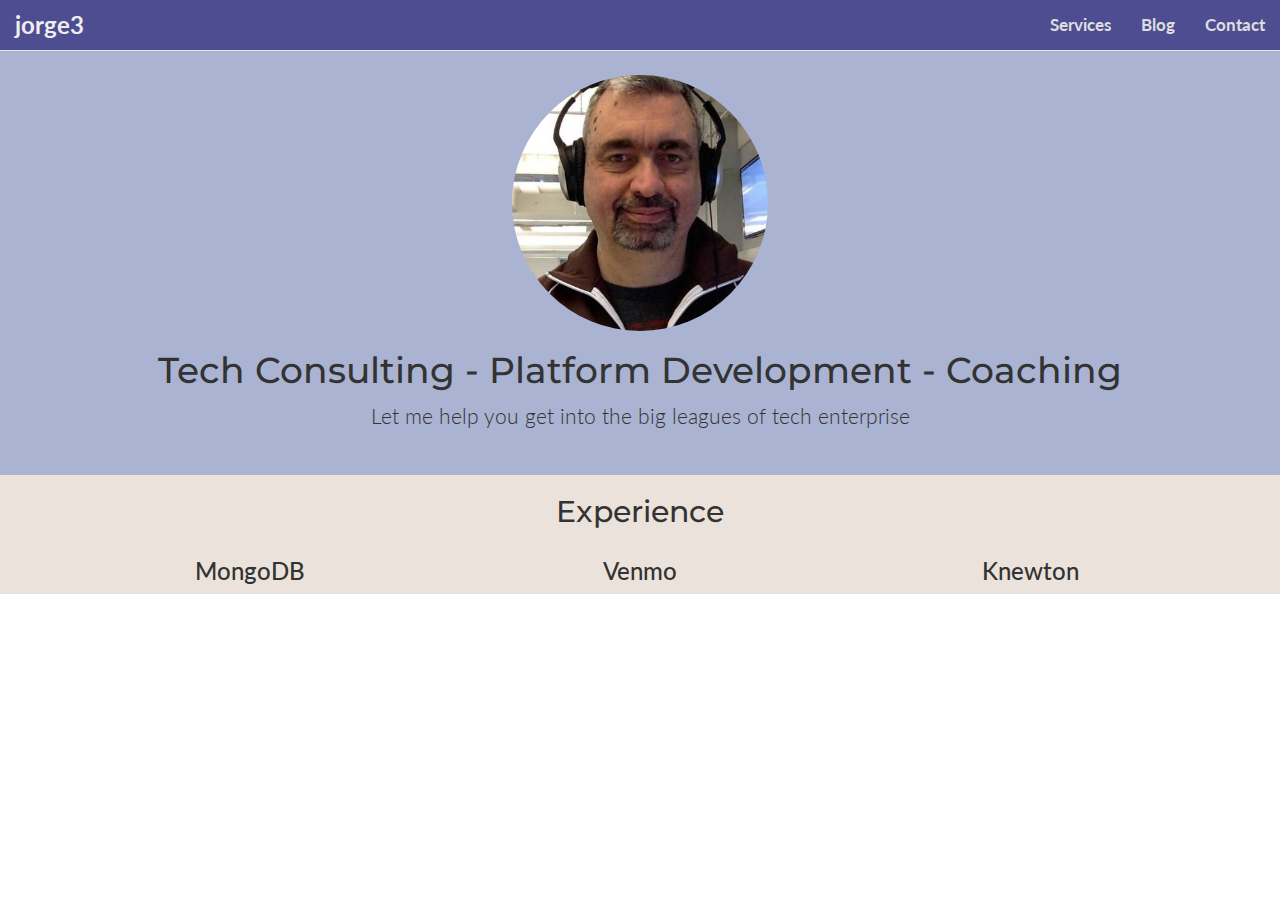
==== public/index.html @ d784fab1 "latest version" ====
<!DOCTYPE html>
<html lang="en">

<head>
	<meta name="generator" content="Hugo 0.18.1" />
  <meta charset="utf-8">
  <meta http-equiv="X-UA-Compatible" content="IE=edge">
  <meta name="viewport" content="width=device-width, initial-scale=1">
  <meta name="description" content="">
  <meta name="author" content="">

  <title>Tech Consulting - Platform Development - Coaching - jorge3</title>

  
  <link href="//maxcdn.bootstrapcdn.com/bootstrap/3.3.7/css/bootstrap.min.css" rel="stylesheet">
  <link href="//maxcdn.bootstrapcdn.com/font-awesome/4.7.0/css/font-awesome.min.css" rel="stylesheet">

	
	<link href="//fonts.googleapis.com/css?family=Montserrat" rel="stylesheet">
	<link href="//fonts.googleapis.com/css?family=Lato" rel="stylesheet">

  
  <link href="css/solo.css" rel="stylesheet" type="text/css">

  
  
  
</head>

<body class="nav-body">
	



<nav class="navbar navbar-default navbar-fixed-top navbar-custom">
  <div class="container-fluid">
    
    <div class="navbar-header">
      <button type="button" class="navbar-toggle collapsed" data-toggle="collapse" data-target="#bs-example-navbar-collapse-1" aria-expanded="false">
        <span class="sr-only">Toggle navigation</span>
        <span class="icon-bar"></span>
        <span class="icon-bar"></span>
        <span class="icon-bar"></span>
      </button>
      <a id="nav-logo" class="navbar-brand" href="#">jorge3</a>
    </div>

    
    <div class="collapse navbar-collapse" id="bs-example-navbar-collapse-1">
      <ul id="nav-main-items" class="nav navbar-nav navbar-right">
        <li><a href="#">Services</a></li>
        <li><a href="#">Blog</a></li>
        <li><a href="#">Contact</a></li>
      </ul>
    </div>
  </div>
</nav>


<header>
  <div class="container">
    <div class="row">
      <div class="col-lg-12 text-center">
        <img src="images/jorge-profile.jpg" class="img-circle" alt="Jorge Escobar Profile" width="256">
        <h1>Tech Consulting - Platform Development - Coaching</h1>
        <p class="lead">Let me help you get into the big leagues of tech enterprise</p>
      </div> 
    </div> 
  </div> 
</header> 

<section id="experience">
  <div class="container">

    <div class="row">
      <div class="col-lg-12 text-center">
        <h2>Experience</h2>
      </div> 
    </div> 

    <div class="row">
      <div class="col-lg-4 text-center">
        <h3>MongoDB</h3>
      </div> 
      <div class="col-lg-4 text-center">
        <h3>Venmo</h3>
      </div> 
      <div class="col-lg-4 text-center">
        <h3>Knewton</h3>
      </div> 
    </div> 

  </div> 
</section>


<script
  src="https://code.jquery.com/jquery-3.1.1.min.js"
  integrity="sha256-hVVnYaiADRTO2PzUGmuLJr8BLUSjGIZsDYGmIJLv2b8="
  crossorigin="anonymous"></script>


<script src="//maxcdn.bootstrapcdn.com/bootstrap/3.3.7/js/bootstrap.min.js"></script>

</body>

</html>
---- public/css/solo.css ----
body{
  font-family: 'Lato', sans-serif;
}

.navbar-custom {
  background: #4E4D92;
  font-size: 1.2em;
  font-weight: bold;
}

#nav-main-items > li > a {
  color: #ddd;
}

#nav-main-items > li > a:hover {
  color: #fff;
}

#nav-logo {
  color: #eee;
  font-size: 1.4em;
}

.nav-body {
  padding-top: 50px;
}

header {
  background: #AAB4D2;
  padding: 25px 0 25px 0;
}

h1, h2 {
  font-family: Montserrat, "Helvetica Neue", Helvetica, Arial, sans-serif;
}

#experience {
    background: #EBE3DB;
}

# colorpalette
# http://www.colourlovers.com/palette/4429480/Faded_Blueberries
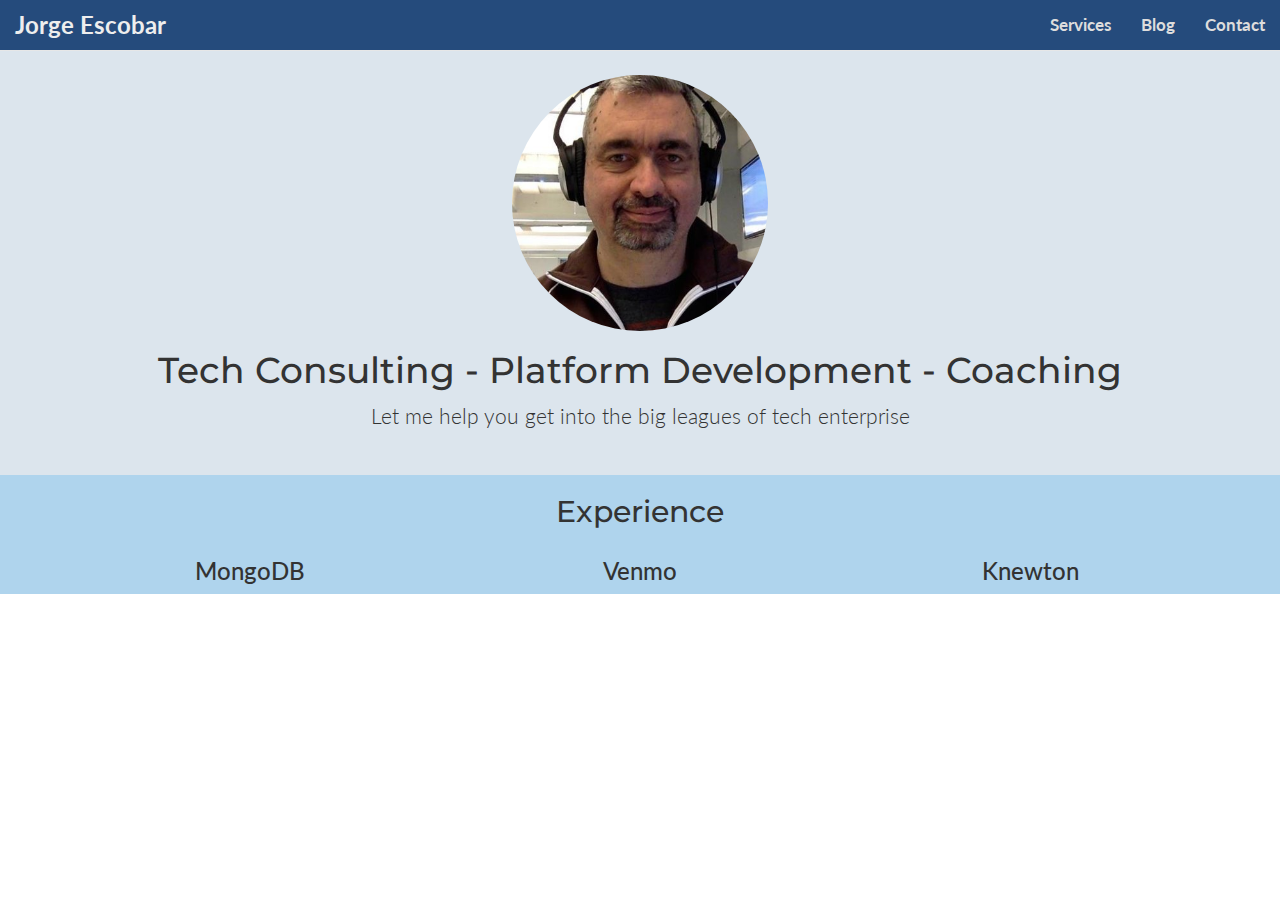
==== commit b033f3e3: "more changes in palette and content" ====
--- a/public/index.html
+++ b/public/index.html
@@ -42,7 +42,7 @@
         <span class="icon-bar"></span>
         <span class="icon-bar"></span>
       </button>
-      <a id="nav-logo" class="navbar-brand" href="#">jorge3</a>
+      <a id="nav-logo" class="navbar-brand" href="#">Jorge Escobar</a>
     </div>
 
     
--- a/public/css/solo.css
+++ b/public/css/solo.css
@@ -3,7 +3,7 @@
 }
 
 .navbar-custom {
-  background: #4E4D92;
+  background: #254B7C;
   font-size: 1.2em;
   font-weight: bold;
 }
@@ -26,7 +26,7 @@
 }
 
 header {
-  background: #AAB4D2;
+  background: #DCE5ED;
   padding: 25px 0 25px 0;
 }
 
@@ -35,8 +35,8 @@
 }
 
 #experience {
-    background: #EBE3DB;
+    background: #AFD4ED;
 }
 
 # colorpalette
-# http://www.colourlovers.com/palette/4429480/Faded_Blueberries
+# http://www.colourlovers.com/palette/4429946/Domus
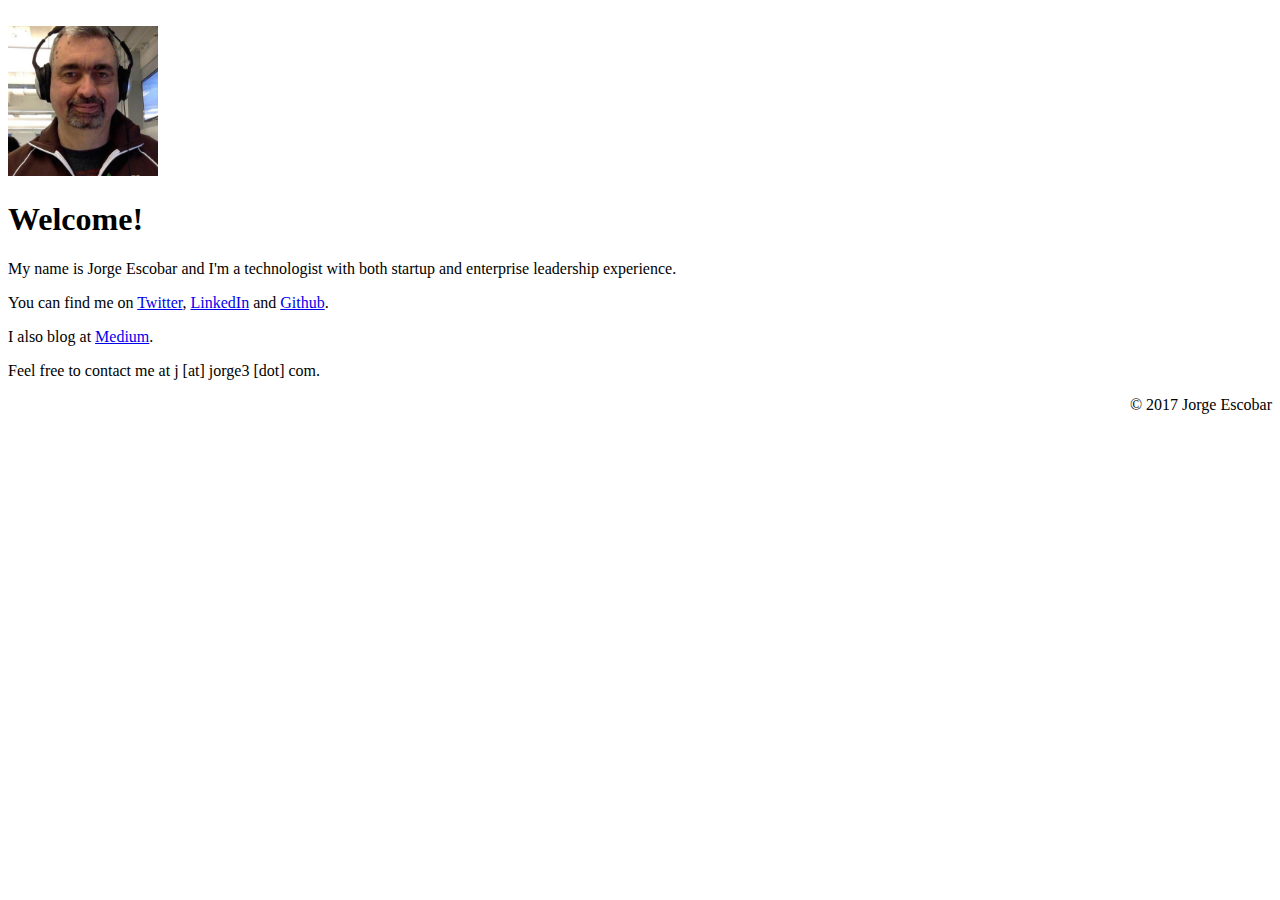
==== commit c91b5256: "updated site" ====
--- a/public/index.html
+++ b/public/index.html
@@ -1,108 +1,74 @@
 <!DOCTYPE html>
 <html lang="en">
 
-<head>
-	<meta name="generator" content="Hugo 0.18.1" />
-  <meta charset="utf-8">
-  <meta http-equiv="X-UA-Compatible" content="IE=edge">
-  <meta name="viewport" content="width=device-width, initial-scale=1">
-  <meta name="description" content="">
-  <meta name="author" content="">
+  <head>
+    <meta charset="utf-8">
+    <meta http-equiv="X-UA-Compatible" content="IE=edge">
+    <meta name="viewport" content="width=device-width, initial-scale=1">
 
-  <title>Tech Consulting - Platform Development - Coaching - jorge3</title>
+    <!-- The above 3 meta tags *must* come first in the head; any other head content must come *after* these tags -->
+    <title>Jorge Escobar - Python and JavaScript Developer, Architect, Tech Lead</title>
 
-  
-  <link href="//maxcdn.bootstrapcdn.com/bootstrap/3.3.7/css/bootstrap.min.css" rel="stylesheet">
-  <link href="//maxcdn.bootstrapcdn.com/font-awesome/4.7.0/css/font-awesome.min.css" rel="stylesheet">
+    <!-- Bootstrap -->
+    <!-- Latest compiled and minified CSS -->
+    <link rel="stylesheet" href="https://maxcdn.bootstrapcdn.com/bootstrap/3.3.6/css/bootstrap.min.css" integrity="sha384-1q8mTJOASx8j1Au+a5WDVnPi2lkFfwwEAa8hDDdjZlpLegxhjVME1fgjWPGmkzs7" crossorigin="anonymous">
 
-	
-	<link href="//fonts.googleapis.com/css?family=Montserrat" rel="stylesheet">
-	<link href="//fonts.googleapis.com/css?family=Lato" rel="stylesheet">
+    <!-- FontAwesome -->
+    <link rel="stylesheet" href="https://maxcdn.bootstrapcdn.com/font-awesome/4.5.0/css/font-awesome.min.css">
 
-  
-  <link href="css/solo.css" rel="stylesheet" type="text/css">
+    <!-- HTML5 shim and Respond.js for IE8 support of HTML5 elements and media queries -->
+    <!-- WARNING: Respond.js doesn't work if you view the page via file:// -->
+    <!--[if lt IE 9]>
+      <script src="https://oss.maxcdn.com/html5shiv/3.7.2/html5shiv.min.js"></script>
+      <script src="https://oss.maxcdn.com/respond/1.4.2/respond.min.js"></script>
+    <![endif]-->
+  </head>
 
-  
-  
-  
-</head>
+  <body>
 
-<body class="nav-body">
-	
+    <div class="container">
+
+      <div class="row">&nbsp;</div>
+
+      <div class="jumbotron">
+        <img src="images/jorge-profile.jpg" class="img-circle" alt="Jorge Escobar Profile" width="150" />
+        <h1>Welcome!</h1>
+        <p class="lead">My name is Jorge Escobar and I'm a technologist with both startup and enterprise leadership experience.</p>
+        <p>You can find me on <a href="https://twitter.com/esfoobar">Twitter</a>, <a href="https://www.linkedin.com/in/esfoobar">LinkedIn</a> and <a href="https://github.com/esfoobar">Github</a>.</p>
+        <p>I also blog at <a href="https://medium.com/@esfoobar">Medium</a>.</p>
+        <p>Feel free to contact me at j [at] jorge3 [dot] com.</p>
+
+      </div>
+
+      <div class="row">
+        <div class="col-lg-8 col-lg-offset-2">
+        </div>
+      </div>
+
+      <footer class="footer">
+        <p align="right">&copy; 2017 Jorge Escobar</p>
+      </footer>
 
 
-
-<nav class="navbar navbar-default navbar-fixed-top navbar-custom">
-  <div class="container-fluid">
-    
-    <div class="navbar-header">
-      <button type="button" class="navbar-toggle collapsed" data-toggle="collapse" data-target="#bs-example-navbar-collapse-1" aria-expanded="false">
-        <span class="sr-only">Toggle navigation</span>
-        <span class="icon-bar"></span>
-        <span class="icon-bar"></span>
-        <span class="icon-bar"></span>
-      </button>
-      <a id="nav-logo" class="navbar-brand" href="#">Jorge Escobar</a>
     </div>
 
-    
-    <div class="collapse navbar-collapse" id="bs-example-navbar-collapse-1">
-      <ul id="nav-main-items" class="nav navbar-nav navbar-right">
-        <li><a href="#">Services</a></li>
-        <li><a href="#">Blog</a></li>
-        <li><a href="#">Contact</a></li>
-      </ul>
-    </div>
-  </div>
-</nav>
+    <!-- jQuery (necessary for Bootstrap's JavaScript plugins) -->
+    <script src="https://ajax.googleapis.com/ajax/libs/jquery/1.11.3/jquery.min.js"></script>
+    <!-- Include all compiled plugins (below), or include individual files as needed -->
+    <!-- Latest compiled and minified JavaScript -->
+    <script src="https://maxcdn.bootstrapcdn.com/bootstrap/3.3.6/js/bootstrap.min.js" integrity="sha384-0mSbJDEHialfmuBBQP6A4Qrprq5OVfW37PRR3j5ELqxss1yVqOtnepnHVP9aJ7xS" crossorigin="anonymous"></script>
 
+    <!-- Google Analytics -->
+    <script>
+      (function(i,s,o,g,r,a,m){i['GoogleAnalyticsObject']=r;i[r]=i[r]||function(){
+      (i[r].q=i[r].q||[]).push(arguments)},i[r].l=1*new Date();a=s.createElement(o),
+      m=s.getElementsByTagName(o)[0];a.async=1;a.src=g;m.parentNode.insertBefore(a,m)
+      })(window,document,'script','//www.google-analytics.com/analytics.js','ga');
 
-<header>
-  <div class="container">
-    <div class="row">
-      <div class="col-lg-12 text-center">
-        <img src="images/jorge-profile.jpg" class="img-circle" alt="Jorge Escobar Profile" width="256">
-        <h1>Tech Consulting - Platform Development - Coaching</h1>
-        <p class="lead">Let me help you get into the big leagues of tech enterprise</p>
-      </div> 
-    </div> 
-  </div> 
-</header> 
+      ga('create', 'UA-51840502-1', 'auto');
+      ga('send', 'pageview');
 
-<section id="experience">
-  <div class="container">
-
-    <div class="row">
-      <div class="col-lg-12 text-center">
-        <h2>Experience</h2>
-      </div> 
-    </div> 
-
-    <div class="row">
-      <div class="col-lg-4 text-center">
-        <h3>MongoDB</h3>
-      </div> 
-      <div class="col-lg-4 text-center">
-        <h3>Venmo</h3>
-      </div> 
-      <div class="col-lg-4 text-center">
-        <h3>Knewton</h3>
-      </div> 
-    </div> 
-
-  </div> 
-</section>
-
-
-<script
-  src="https://code.jquery.com/jquery-3.1.1.min.js"
-  integrity="sha256-hVVnYaiADRTO2PzUGmuLJr8BLUSjGIZsDYGmIJLv2b8="
-  crossorigin="anonymous"></script>
-
-
-<script src="//maxcdn.bootstrapcdn.com/bootstrap/3.3.7/js/bootstrap.min.js"></script>
-
-</body>
+    </script>
+  </body>
 
 </html>
-
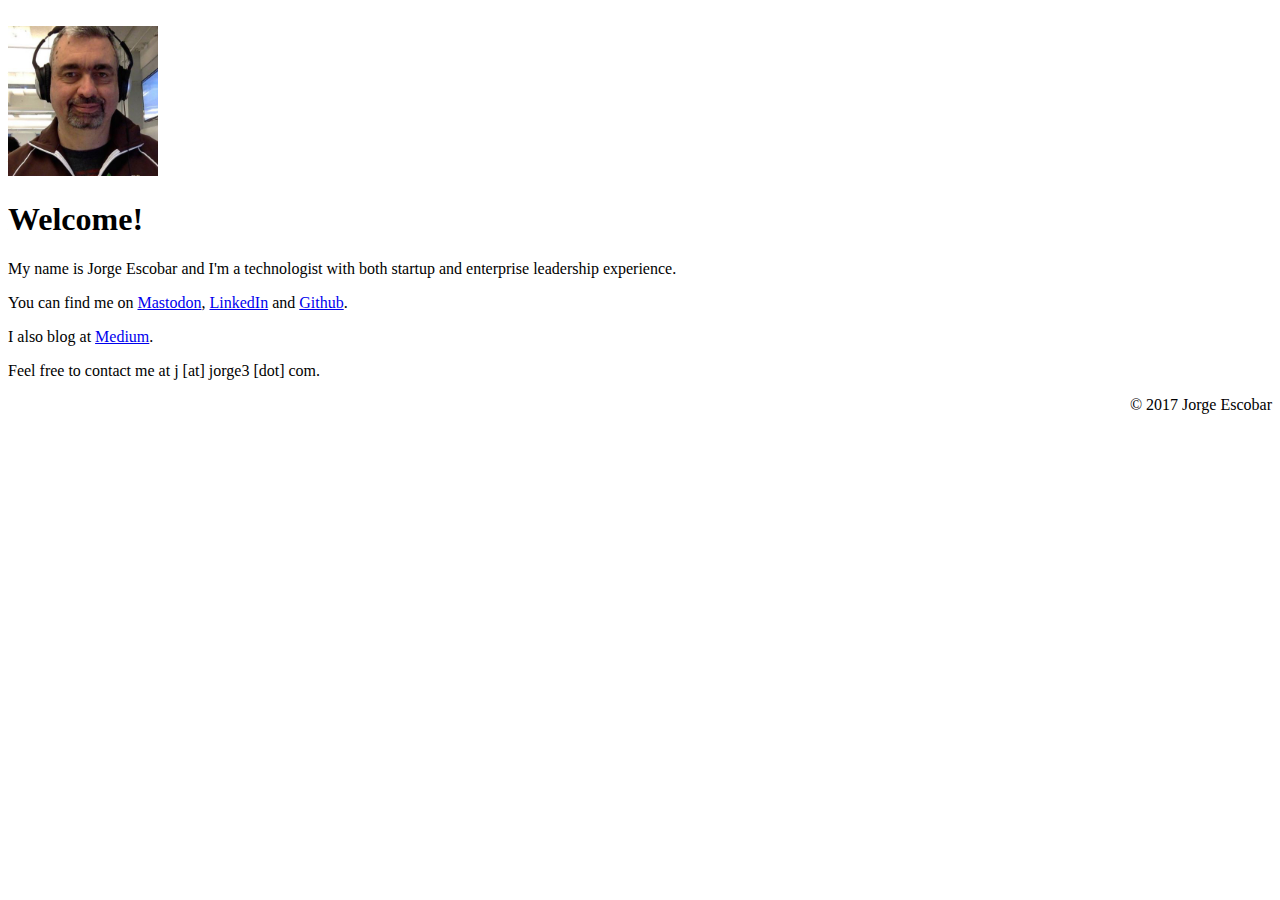
==== commit 101aee13: "added mastodon link" ====
--- a/public/index.html
+++ b/public/index.html
@@ -34,7 +34,7 @@
         <img src="images/jorge-profile.jpg" class="img-circle" alt="Jorge Escobar Profile" width="150" />
         <h1>Welcome!</h1>
         <p class="lead">My name is Jorge Escobar and I'm a technologist with both startup and enterprise leadership experience.</p>
-        <p>You can find me on <a href="https://twitter.com/esfoobar">Twitter</a>, <a href="https://www.linkedin.com/in/esfoobar">LinkedIn</a> and <a href="https://github.com/esfoobar">Github</a>.</p>
+        <p>You can find me on <a rel="me" href="https://socnode.social/@esfoobar">Mastodon</a>, <a href="https://www.linkedin.com/in/esfoobar">LinkedIn</a> and <a href="https://github.com/esfoobar">Github</a>.</p>
         <p>I also blog at <a href="https://medium.com/@esfoobar">Medium</a>.</p>
         <p>Feel free to contact me at j [at] jorge3 [dot] com.</p>
 
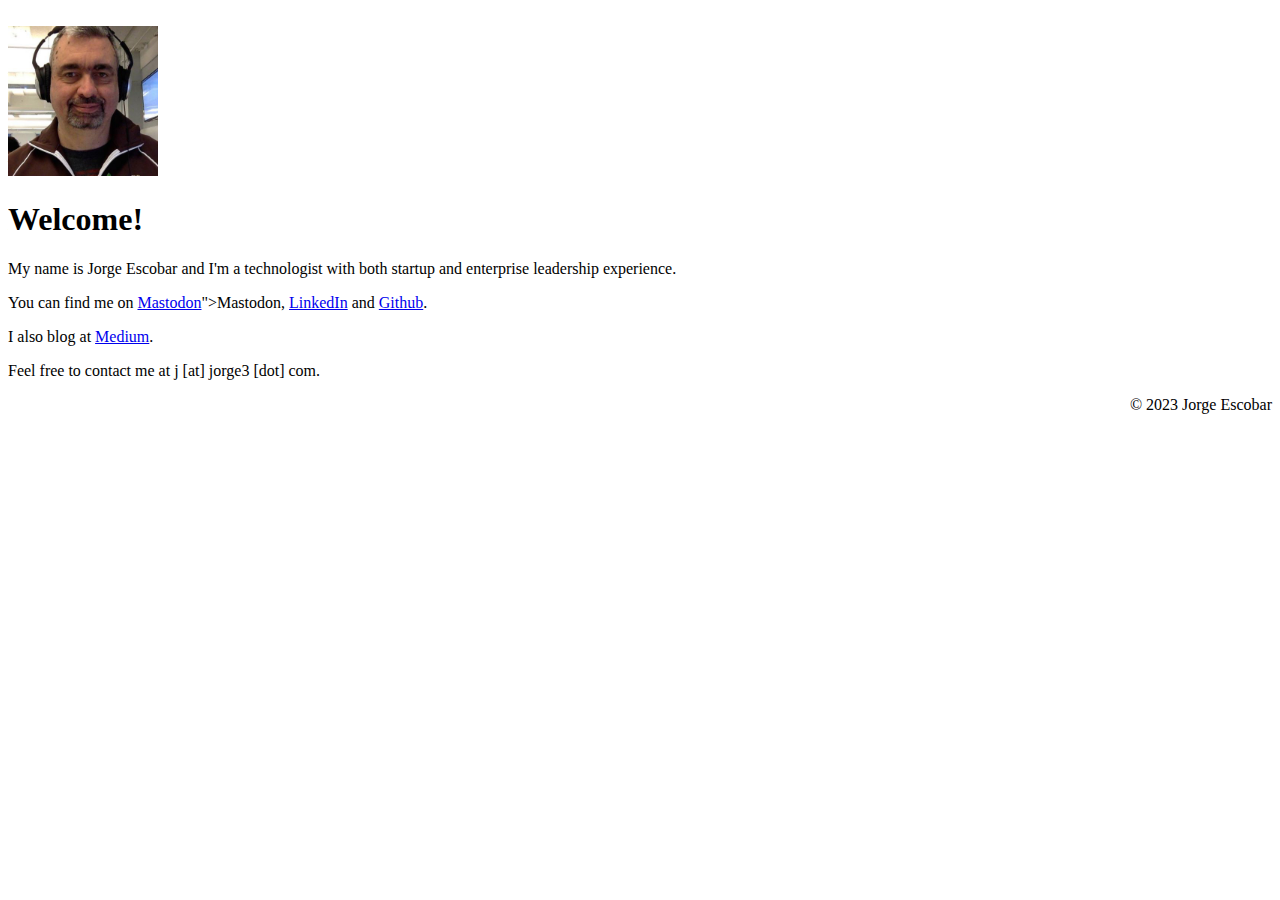
==== commit 0a9e52dd: "mastodon update" ====
--- a/public/index.html
+++ b/public/index.html
@@ -34,7 +34,7 @@
         <img src="images/jorge-profile.jpg" class="img-circle" alt="Jorge Escobar Profile" width="150" />
         <h1>Welcome!</h1>
         <p class="lead">My name is Jorge Escobar and I'm a technologist with both startup and enterprise leadership experience.</p>
-        <p>You can find me on <a rel="me" href="https://socnode.social/@esfoobar">Mastodon</a>, <a href="https://www.linkedin.com/in/esfoobar">LinkedIn</a> and <a href="https://github.com/esfoobar">Github</a>.</p>
+        <p>You can find me on <a rel="me" href="<a rel="me" href="https://mastodon.social/@esfoobar">Mastodon</a>">Mastodon</a>, <a href="https://www.linkedin.com/in/esfoobar">LinkedIn</a> and <a href="https://github.com/esfoobar">Github</a>.</p>
         <p>I also blog at <a href="https://medium.com/@esfoobar">Medium</a>.</p>
         <p>Feel free to contact me at j [at] jorge3 [dot] com.</p>
 
@@ -46,7 +46,7 @@
       </div>
 
       <footer class="footer">
-        <p align="right">&copy; 2017 Jorge Escobar</p>
+        <p align="right">&copy; 2023 Jorge Escobar</p>
       </footer>
 
 
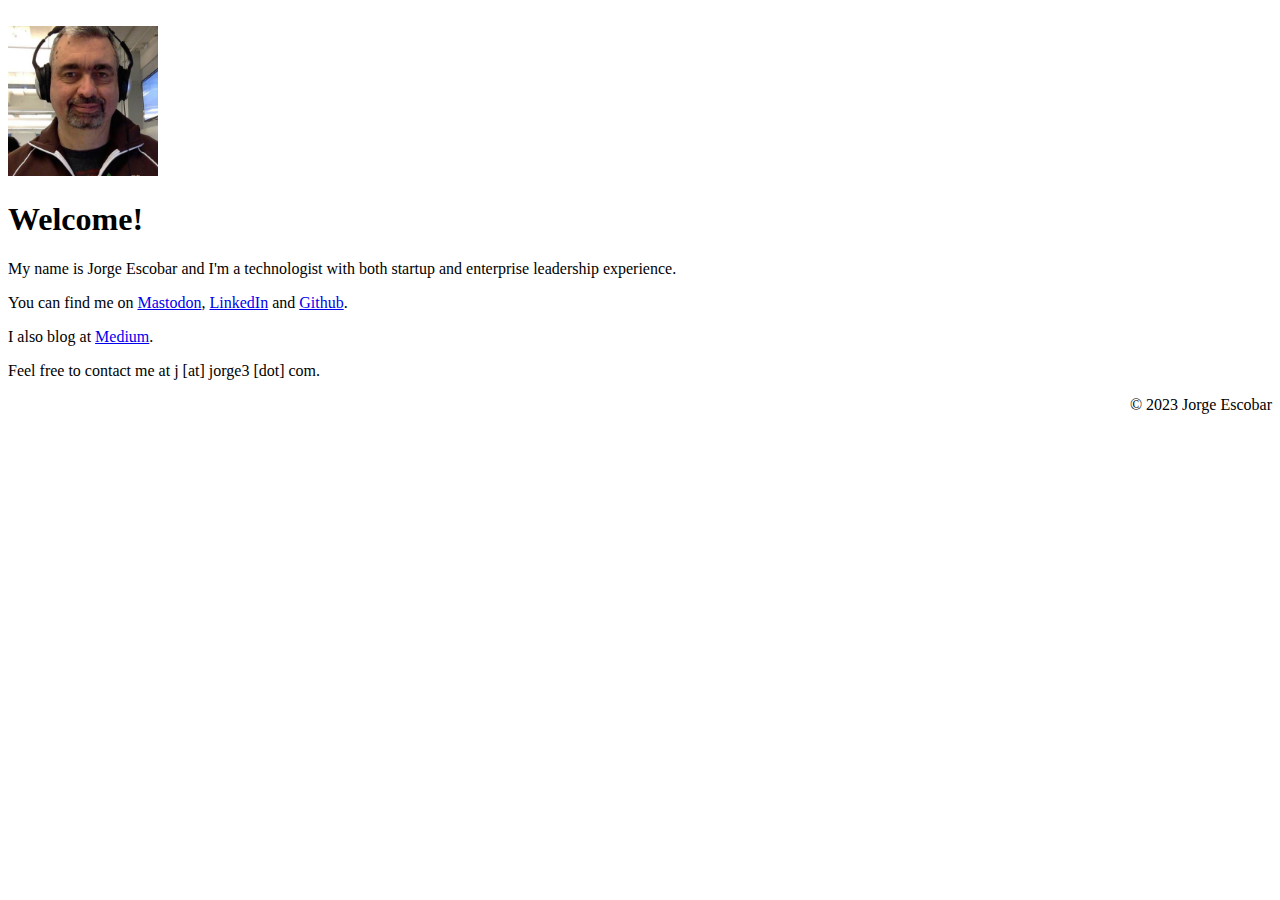
==== commit 61c49f7c: "typo 2" ====
--- a/public/index.html
+++ b/public/index.html
@@ -34,7 +34,7 @@
         <img src="images/jorge-profile.jpg" class="img-circle" alt="Jorge Escobar Profile" width="150" />
         <h1>Welcome!</h1>
         <p class="lead">My name is Jorge Escobar and I'm a technologist with both startup and enterprise leadership experience.</p>
-        <p>You can find me on <a rel="me" href="<a rel="me" href="https://mastodon.social/@esfoobar">Mastodon</a>">Mastodon</a>, <a href="https://www.linkedin.com/in/esfoobar">LinkedIn</a> and <a href="https://github.com/esfoobar">Github</a>.</p>
+        <p>You can find me on <a rel="me" href="https://mastodon.social/@esfoobar">Mastodon</a>, <a href="https://www.linkedin.com/in/esfoobar">LinkedIn</a> and <a href="https://github.com/esfoobar">Github</a>.</p>
         <p>I also blog at <a href="https://medium.com/@esfoobar">Medium</a>.</p>
         <p>Feel free to contact me at j [at] jorge3 [dot] com.</p>
 
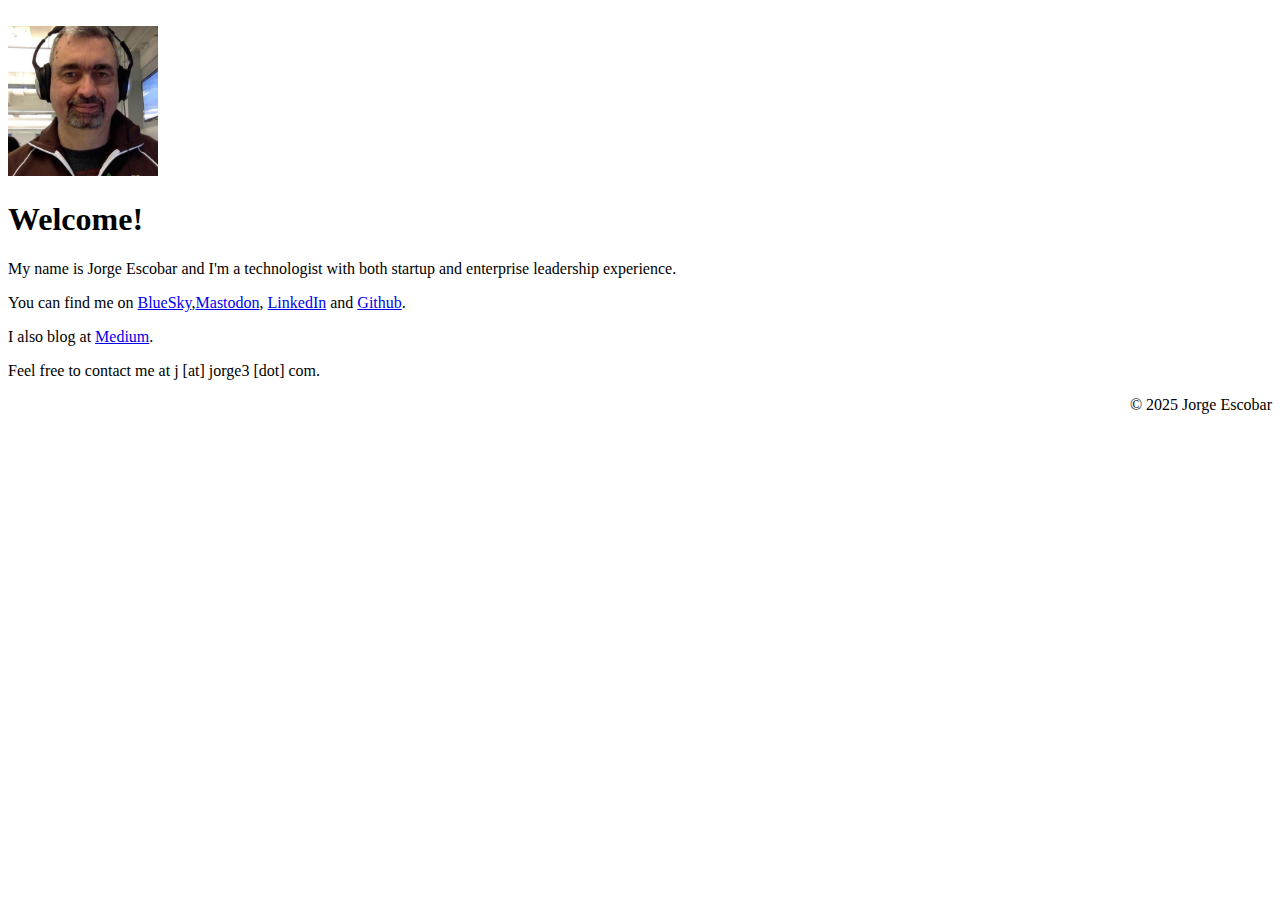
==== commit 3e7f3246: "adding bluesky" ====
--- a/public/index.html
+++ b/public/index.html
@@ -34,7 +34,7 @@
         <img src="images/jorge-profile.jpg" class="img-circle" alt="Jorge Escobar Profile" width="150" />
         <h1>Welcome!</h1>
         <p class="lead">My name is Jorge Escobar and I'm a technologist with both startup and enterprise leadership experience.</p>
-        <p>You can find me on <a rel="me" href="https://mastodon.social/@esfoobar">Mastodon</a>, <a href="https://www.linkedin.com/in/esfoobar">LinkedIn</a> and <a href="https://github.com/esfoobar">Github</a>.</p>
+        <p>You can find me on <a rel="me" href="https://bsky.app/profile/esfoobar.bsky.social">BlueSky</a>,<a rel="me" href="https://mastodon.social/@esfoobar">Mastodon</a>, <a href="https://www.linkedin.com/in/esfoobar">LinkedIn</a> and <a href="https://github.com/esfoobar">Github</a>.</p>
         <p>I also blog at <a href="https://medium.com/@esfoobar">Medium</a>.</p>
         <p>Feel free to contact me at j [at] jorge3 [dot] com.</p>
 
@@ -46,7 +46,7 @@
       </div>
 
       <footer class="footer">
-        <p align="right">&copy; 2023 Jorge Escobar</p>
+        <p align="right">&copy; 2025 Jorge Escobar</p>
       </footer>
 
 
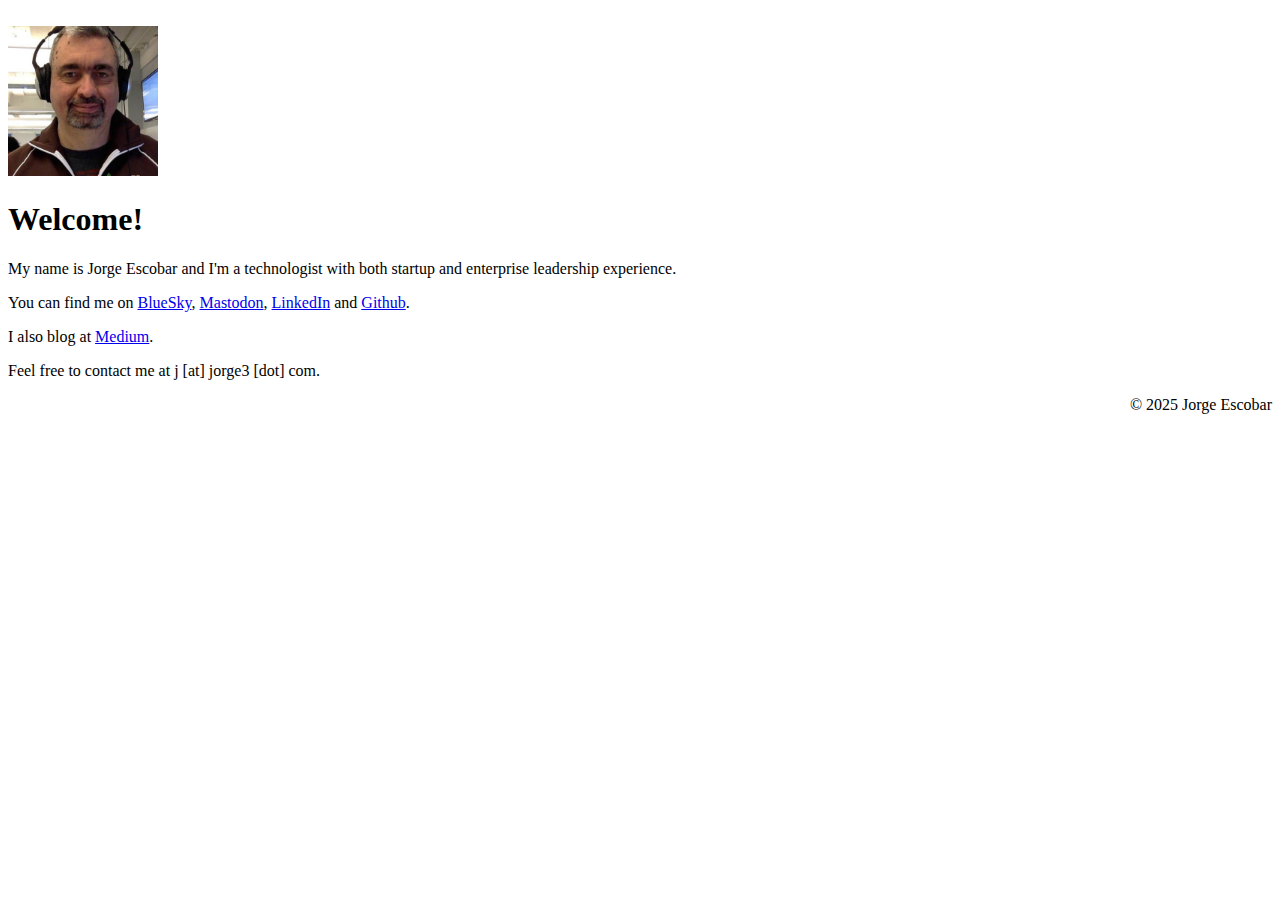
==== commit 128b78c6: "Update index.html" ====
--- a/public/index.html
+++ b/public/index.html
@@ -34,7 +34,7 @@
         <img src="images/jorge-profile.jpg" class="img-circle" alt="Jorge Escobar Profile" width="150" />
         <h1>Welcome!</h1>
         <p class="lead">My name is Jorge Escobar and I'm a technologist with both startup and enterprise leadership experience.</p>
-        <p>You can find me on <a rel="me" href="https://bsky.app/profile/esfoobar.bsky.social">BlueSky</a>,<a rel="me" href="https://mastodon.social/@esfoobar">Mastodon</a>, <a href="https://www.linkedin.com/in/esfoobar">LinkedIn</a> and <a href="https://github.com/esfoobar">Github</a>.</p>
+        <p>You can find me on <a rel="me" href="https://bsky.app/profile/esfoobar.bsky.social">BlueSky</a>, <a rel="me" href="https://mastodon.social/@esfoobar">Mastodon</a>, <a href="https://www.linkedin.com/in/esfoobar">LinkedIn</a> and <a href="https://github.com/esfoobar">Github</a>.</p>
         <p>I also blog at <a href="https://medium.com/@esfoobar">Medium</a>.</p>
         <p>Feel free to contact me at j [at] jorge3 [dot] com.</p>
 
